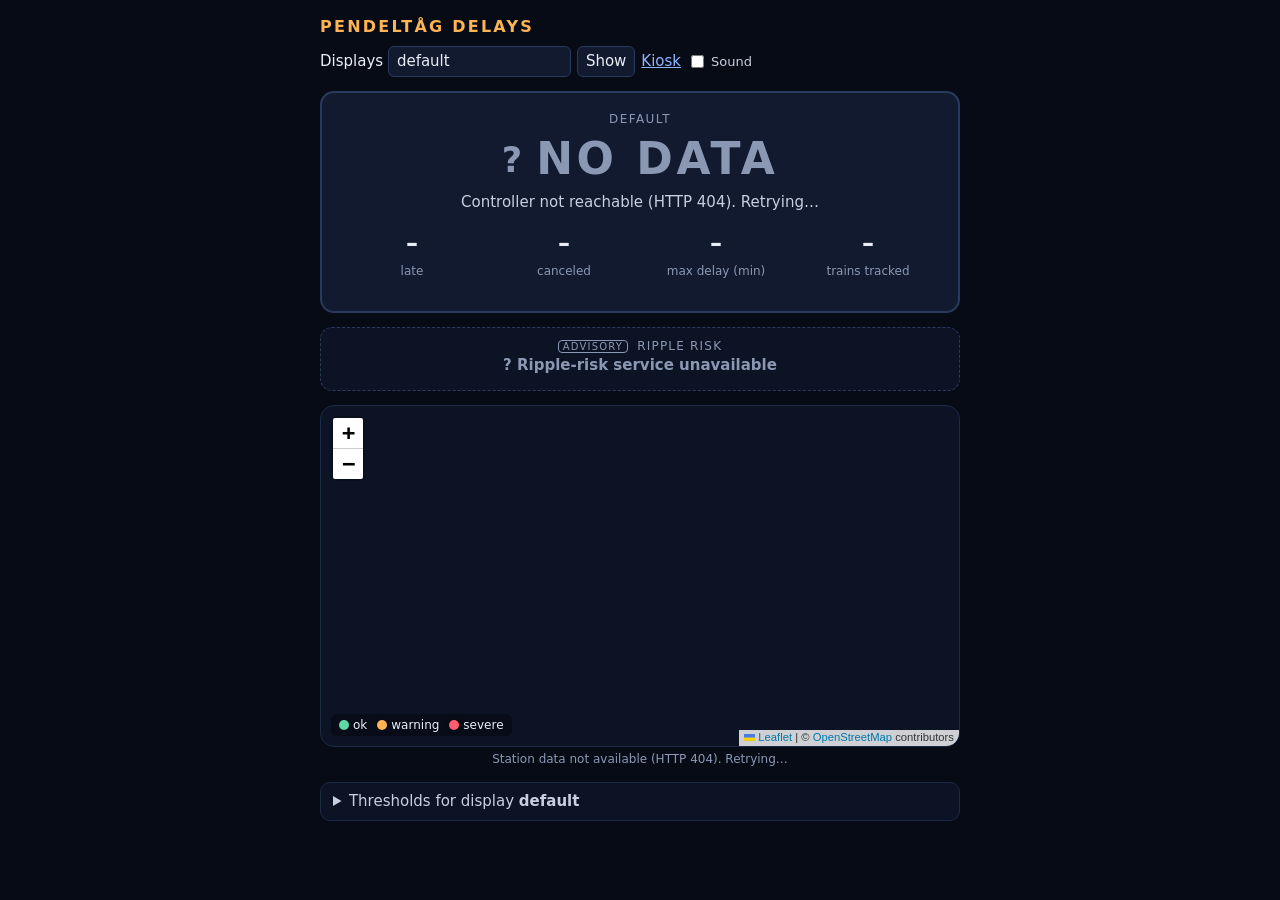
==== board/public/colony/peter/index.html @ 21b16132 "peter: Tile: escalation alert (title flash, optional sound, screen-reader) and non-colour level cues" ====
<!doctype html>
<html lang="en"><head><meta charset="utf-8"><meta name="viewport" content="width=device-width,initial-scale=1">
<title>Commuter-train delays</title>
<link rel="stylesheet" href="vendor/leaflet.css">
<link rel="stylesheet" href="style.css">
</head>
<body>
<main>
  <header>
    <h1>Pendeltåg delays</h1>
    <form id="pick" autocomplete="off">
      <label>Displays <input id="displayIds" placeholder="hall-1,hall-2" maxlength="500" required
        title="One display id, or several separated by commas for a wall overview"></label>
      <button>Show</button>
      <a id="kioskLink" href="?kiosk=1" title="Full-screen view without controls">Kiosk</a>
      <label class="sound" title="Beep when a display's level rises. Kiosk: add sound=1 to the URL."><input type="checkbox" id="sound"> Sound</label>
    </form>
  </header>
  <div id="announcer" class="sr-only" role="alert"></div>
  <div id="soundHint" class="sound-hint" hidden>Click anywhere to enable sound alerts</div>

  <div id="grid"></div>

  <section id="mapSection">
    <div id="map" role="region" aria-label="Map of commuter stations coloured by delay level"></div>
    <div id="mapNote" class="map-note">Loading stations…</div>
  </section>

  <details id="settings">
    <summary>Thresholds for display <b id="settingsFor"></b></summary>
    <form id="thresholds">
      <label>Warn when at least <input id="trains" type="number" min="1" max="100" required> trains</label>
      <label>are at least <input id="minutes" type="number" min="1" max="240" required> minutes late</label>
      <button>Save</button>
      <span id="saveMsg"></span>
    </form>
    <p class="hint">Severe at twice that many trains. Each display keeps its own thresholds.
      One display: <code>?displayId=hall-1</code>. Wall overview: <code>?displays=hall-1,hall-2</code>.
      Add <code>&amp;kiosk=1</code> for a screen without controls, <code>&amp;sound=1</code> to beep when a level rises.</p>
  </details>
</main>
<script src="app.js"></script>
<script src="risk.js"></script>
<script src="vendor/leaflet.js"></script>
<script src="map.js"></script>
</body></html>
---- board/public/colony/peter/vendor/leaflet.css ----
/* required styles */

.leaflet-pane,
.leaflet-tile,
.leaflet-marker-icon,
.leaflet-marker-shadow,
.leaflet-tile-container,
.leaflet-pane > svg,
.leaflet-pane > canvas,
.leaflet-zoom-box,
.leaflet-image-layer,
.leaflet-layer {
	position: absolute;
	left: 0;
	top: 0;
	}
.leaflet-container {
	overflow: hidden;
	}
.leaflet-tile,
.leaflet-marker-icon,
.leaflet-marker-shadow {
	-webkit-user-select: none;
	   -moz-user-select: none;
	        user-select: none;
	  -webkit-user-drag: none;
	}
/* Prevents IE11 from highlighting tiles in blue */
.leaflet-tile::selection {
	background: transparent;
}
/* Safari renders non-retina tile on retina better with this, but Chrome is worse */
.leaflet-safari .leaflet-tile {
	image-rendering: -webkit-optimize-contrast;
	}
/* hack that prevents hw layers "stretching" when loading new tiles */
.leaflet-safari .leaflet-tile-container {
	width: 1600px;
	height: 1600px;
	-webkit-transform-origin: 0 0;
	}
.leaflet-marker-icon,
.leaflet-marker-shadow {
	display: block;
	}
/* .leaflet-container svg: reset svg max-width decleration shipped in Joomla! (joomla.org) 3.x */
/* .leaflet-container img: map is broken in FF if you have max-width: 100% on tiles */
.leaflet-container .leaflet-overlay-pane svg {
	max-width: none !important;
	max-height: none !important;
	}
.leaflet-container .leaflet-marker-pane img,
.leaflet-container .leaflet-shadow-pane img,
.leaflet-container .leaflet-tile-pane img,
.leaflet-container img.leaflet-image-layer,
.leaflet-container .leaflet-tile {
	max-width: none !important;
	max-height: none !important;
	width: auto;
	padding: 0;
	}

.leaflet-container img.leaflet-tile {
	/* See: https://bugs.chromium.org/p/chromium/issues/detail?id=600120 */
	mix-blend-mode: plus-lighter;
}

.leaflet-container.leaflet-touch-zoom {
	-ms-touch-action: pan-x pan-y;
	touch-action: pan-x pan-y;
	}
.leaflet-container.leaflet-touch-drag {
	-ms-touch-action: pinch-zoom;
	/* Fallback for FF which doesn't support pinch-zoom */
	touch-action: none;
	touch-action: pinch-zoom;
}
.leaflet-container.leaflet-touch-drag.leaflet-touch-zoom {
	-ms-touch-action: none;
	touch-action: none;
}
.leaflet-container {
	-webkit-tap-highlight-color: transparent;
}
.leaflet-container a {
	-webkit-tap-highlight-color: rgba(51, 181, 229, 0.4);
}
.leaflet-tile {
	filter: inherit;
	visibility: hidden;
	}
.leaflet-tile-loaded {
	visibility: inherit;
	}
.leaflet-zoom-box {
	width: 0;
	height: 0;
	-moz-box-sizing: border-box;
	     box-sizing: border-box;
	z-index: 800;
	}
/* workaround for https://bugzilla.mozilla.org/show_bug.cgi?id=888319 */
.leaflet-overlay-pane svg {
	-moz-user-select: none;
	}

.leaflet-pane         { z-index: 400; }

.leaflet-tile-pane    { z-index: 200; }
.leaflet-overlay-pane { z-index: 400; }
.leaflet-shadow-pane  { z-index: 500; }
.leaflet-marker-pane  { z-index: 600; }
.leaflet-tooltip-pane   { z-index: 650; }
.leaflet-popup-pane   { z-index: 700; }

.leaflet-map-pane canvas { z-index: 100; }
.leaflet-map-pane svg    { z-index: 200; }

.leaflet-vml-shape {
	width: 1px;
	height: 1px;
	}
.lvml {
	behavior: url(#default#VML);
	display: inline-block;
	position: absolute;
	}


/* control positioning */

.leaflet-control {
	position: relative;
	z-index: 800;
	pointer-events: visiblePainted; /* IE 9-10 doesn't have auto */
	pointer-events: auto;
	}
.leaflet-top,
.leaflet-bottom {
	position: absolute;
	z-index: 1000;
	pointer-events: none;
	}
.leaflet-top {
	top: 0;
	}
.leaflet-right {
	right: 0;
	}
.leaflet-bottom {
	bottom: 0;
	}
.leaflet-left {
	left: 0;
	}
.leaflet-control {
	float: left;
	clear: both;
	}
.leaflet-right .leaflet-control {
	float: right;
	}
.leaflet-top .leaflet-control {
	margin-top: 10px;
	}
.leaflet-bottom .leaflet-control {
	margin-bottom: 10px;
	}
.leaflet-left .leaflet-control {
	margin-left: 10px;
	}
.leaflet-right .leaflet-control {
	margin-right: 10px;
	}


/* zoom and fade animations */

.leaflet-fade-anim .leaflet-popup {
	opacity: 0;
	-webkit-transition: opacity 0.2s linear;
	   -moz-transition: opacity 0.2s linear;
	        transition: opacity 0.2s linear;
	}
.leaflet-fade-anim .leaflet-map-pane .leaflet-popup {
	opacity: 1;
	}
.leaflet-zoom-animated {
	-webkit-transform-origin: 0 0;
	    -ms-transform-origin: 0 0;
	        transform-origin: 0 0;
	}
svg.leaflet-zoom-animated {
	will-change: transform;
}

.leaflet-zoom-anim .leaflet-zoom-animated {
	-webkit-transition: -webkit-transform 0.25s cubic-bezier(0,0,0.25,1);
	   -moz-transition:    -moz-transform 0.25s cubic-bezier(0,0,0.25,1);
	        transition:         transform 0.25s cubic-bezier(0,0,0.25,1);
	}
.leaflet-zoom-anim .leaflet-tile,
.leaflet-pan-anim .leaflet-tile {
	-webkit-transition: none;
	   -moz-transition: none;
	        transition: none;
	}

.leaflet-zoom-anim .leaflet-zoom-hide {
	visibility: hidden;
	}


/* cursors */

.leaflet-interactive {
	cursor: pointer;
	}
.leaflet-grab {
	cursor: -webkit-grab;
	cursor:    -moz-grab;
	cursor:         grab;
	}
.leaflet-crosshair,
.leaflet-crosshair .leaflet-interactive {
	cursor: crosshair;
	}
.leaflet-popup-pane,
.leaflet-control {
	cursor: auto;
	}
.leaflet-dragging .leaflet-grab,
.leaflet-dragging .leaflet-grab .leaflet-interactive,
.leaflet-dragging .leaflet-marker-draggable {
	cursor: move;
	cursor: -webkit-grabbing;
	cursor:    -moz-grabbing;
	cursor:         grabbing;
	}

/* marker & overlays interactivity */
.leaflet-marker-icon,
.leaflet-marker-shadow,
.leaflet-image-layer,
.leaflet-pane > svg path,
.leaflet-tile-container {
	pointer-events: none;
	}

.leaflet-marker-icon.leaflet-interactive,
.leaflet-image-layer.leaflet-interactive,
.leaflet-pane > svg path.leaflet-interactive,
svg.leaflet-image-layer.leaflet-interactive path {
	pointer-events: visiblePainted; /* IE 9-10 doesn't have auto */
	pointer-events: auto;
	}

/* visual tweaks */

.leaflet-container {
	background: #ddd;
	outline-offset: 1px;
	}
.leaflet-container a {
	color: #0078A8;
	}
.leaflet-zoom-box {
	border: 2px dotted #38f;
	background: rgba(255,255,255,0.5);
	}


/* general typography */
.leaflet-container {
	font-family: "Helvetica Neue", Arial, Helvetica, sans-serif;
	font-size: 12px;
	font-size: 0.75rem;
	line-height: 1.5;
	}


/* general toolbar styles */

.leaflet-bar {
	box-shadow: 0 1px 5px rgba(0,0,0,0.65);
	border-radius: 4px;
	}
.leaflet-bar a {
	background-color: #fff;
	border-bottom: 1px solid #ccc;
	width: 26px;
	height: 26px;
	line-height: 26px;
	display: block;
	text-align: center;
	text-decoration: none;
	color: black;
	}
.leaflet-bar a,
.leaflet-control-layers-toggle {
	background-position: 50% 50%;
	background-repeat: no-repeat;
	display: block;
	}
.leaflet-bar a:hover,
.leaflet-bar a:focus {
	background-color: #f4f4f4;
	}
.leaflet-bar a:first-child {
	border-top-left-radius: 4px;
	border-top-right-radius: 4px;
	}
.leaflet-bar a:last-child {
	border-bottom-left-radius: 4px;
	border-bottom-right-radius: 4px;
	border-bottom: none;
	}
.leaflet-bar a.leaflet-disabled {
	cursor: default;
	background-color: #f4f4f4;
	color: #bbb;
	}

.leaflet-touch .leaflet-bar a {
	width: 30px;
	height: 30px;
	line-height: 30px;
	}
.leaflet-touch .leaflet-bar a:first-child {
	border-top-left-radius: 2px;
	border-top-right-radius: 2px;
	}
.leaflet-touch .leaflet-bar a:last-child {
	border-bottom-left-radius: 2px;
	border-bottom-right-radius: 2px;
	}

/* zoom control */

.leaflet-control-zoom-in,
.leaflet-control-zoom-out {
	font: bold 18px 'Lucida Console', Monaco, monospace;
	text-indent: 1px;
	}

.leaflet-touch .leaflet-control-zoom-in, .leaflet-touch .leaflet-control-zoom-out  {
	font-size: 22px;
	}


/* layers control */

.leaflet-control-layers {
	box-shadow: 0 1px 5px rgba(0,0,0,0.4);
	background: #fff;
	border-radius: 5px;
	}
.leaflet-control-layers-toggle {
	background-image: url(images/layers.png);
	width: 36px;
	height: 36px;
	}
.leaflet-retina .leaflet-control-layers-toggle {
	background-image: url(images/layers-2x.png);
	background-size: 26px 26px;
	}
.leaflet-touch .leaflet-control-layers-toggle {
	width: 44px;
	height: 44px;
	}
.leaflet-control-layers .leaflet-control-layers-list,
.leaflet-control-layers-expanded .leaflet-control-layers-toggle {
	display: none;
	}
.leaflet-control-layers-expanded .leaflet-control-layers-list {
	display: block;
	position: relative;
	}
.leaflet-control-layers-expanded {
	padding: 6px 10px 6px 6px;
	color: #333;
	background: #fff;
	}
.leaflet-control-layers-scrollbar {
	overflow-y: scroll;
	overflow-x: hidden;
	padding-right: 5px;
	}
.leaflet-control-layers-selector {
	margin-top: 2px;
	position: relative;
	top: 1px;
	}
.leaflet-control-layers label {
	display: block;
	font-size: 13px;
	font-size: 1.08333em;
	}
.leaflet-control-layers-separator {
	height: 0;
	border-top: 1px solid #ddd;
	margin: 5px -10px 5px -6px;
	}

/* Default icon URLs */
.leaflet-default-icon-path { /* used only in path-guessing heuristic, see L.Icon.Default */
	background-image: url(images/marker-icon.png);
	}


/* attribution and scale controls */

.leaflet-container .leaflet-control-attribution {
	background: #fff;
	background: rgba(255, 255, 255, 0.8);
	margin: 0;
	}
.leaflet-control-attribution,
.leaflet-control-scale-line {
	padding: 0 5px;
	color: #333;
	line-height: 1.4;
	}
.leaflet-control-attribution a {
	text-decoration: none;
	}
.leaflet-control-attribution a:hover,
.leaflet-control-attribution a:focus {
	text-decoration: underline;
	}
.leaflet-attribution-flag {
	display: inline !important;
	vertical-align: baseline !important;
	width: 1em;
	height: 0.6669em;
	}
.leaflet-left .leaflet-control-scale {
	margin-left: 5px;
	}
.leaflet-bottom .leaflet-control-scale {
	margin-bottom: 5px;
	}
.leaflet-control-scale-line {
	border: 2px solid #777;
	border-top: none;
	line-height: 1.1;
	padding: 2px 5px 1px;
	white-space: nowrap;
	-moz-box-sizing: border-box;
	     box-sizing: border-box;
	background: rgba(255, 255, 255, 0.8);
	text-shadow: 1px 1px #fff;
	}
.leaflet-control-scale-line:not(:first-child) {
	border-top: 2px solid #777;
	border-bottom: none;
	margin-top: -2px;
	}
.leaflet-control-scale-line:not(:first-child):not(:last-child) {
	border-bottom: 2px solid #777;
	}

.leaflet-touch .leaflet-control-attribution,
.leaflet-touch .leaflet-control-layers,
.leaflet-touch .leaflet-bar {
	box-shadow: none;
	}
.leaflet-touch .leaflet-control-layers,
.leaflet-touch .leaflet-bar {
	border: 2px solid rgba(0,0,0,0.2);
	background-clip: padding-box;
	}


/* popup */

.leaflet-popup {
	position: absolute;
	text-align: center;
	margin-bottom: 20px;
	}
.leaflet-popup-content-wrapper {
	padding: 1px;
	text-align: left;
	border-radius: 12px;
	}
.leaflet-popup-content {
	margin: 13px 24px 13px 20px;
	line-height: 1.3;
	font-size: 13px;
	font-size: 1.08333em;
	min-height: 1px;
	}
.leaflet-popup-content p {
	margin: 17px 0;
	margin: 1.3em 0;
	}
.leaflet-popup-tip-container {
	width: 40px;
	height: 20px;
	position: absolute;
	left: 50%;
	margin-top: -1px;
	margin-left: -20px;
	overflow: hidden;
	pointer-events: none;
	}
.leaflet-popup-tip {
	width: 17px;
	height: 17px;
	padding: 1px;

	margin: -10px auto 0;
	pointer-events: auto;

	-webkit-transform: rotate(45deg);
	   -moz-transform: rotate(45deg);
	    -ms-transform: rotate(45deg);
	        transform: rotate(45deg);
	}
.leaflet-popup-content-wrapper,
.leaflet-popup-tip {
	background: white;
	color: #333;
	box-shadow: 0 3px 14px rgba(0,0,0,0.4);
	}
.leaflet-container a.leaflet-popup-close-button {
	position: absolute;
	top: 0;
	right: 0;
	border: none;
	text-align: center;
	width: 24px;
	height: 24px;
	font: 16px/24px Tahoma, Verdana, sans-serif;
	color: #757575;
	text-decoration: none;
	background: transparent;
	}
.leaflet-container a.leaflet-popup-close-button:hover,
.leaflet-container a.leaflet-popup-close-button:focus {
	color: #585858;
	}
.leaflet-popup-scrolled {
	overflow: auto;
	}

.leaflet-oldie .leaflet-popup-content-wrapper {
	-ms-zoom: 1;
	}
.leaflet-oldie .leaflet-popup-tip {
	width: 24px;
	margin: 0 auto;

	-ms-filter: "progid:DXImageTransform.Microsoft.Matrix(M11=0.70710678, M12=0.70710678, M21=-0.70710678, M22=0.70710678)";
	filter: progid:DXImageTransform.Microsoft.Matrix(M11=0.70710678, M12=0.70710678, M21=-0.70710678, M22=0.70710678);
	}

.leaflet-oldie .leaflet-control-zoom,
.leaflet-oldie .leaflet-control-layers,
.leaflet-oldie .leaflet-popup-content-wrapper,
.leaflet-oldie .leaflet-popup-tip {
	border: 1px solid #999;
	}


/* div icon */

.leaflet-div-icon {
	background: #fff;
	border: 1px solid #666;
	}


/* Tooltip */
/* Base styles for the element that has a tooltip */
.leaflet-tooltip {
	position: absolute;
	padding: 6px;
	background-color: #fff;
	border: 1px solid #fff;
	border-radius: 3px;
	color: #222;
	white-space: nowrap;
	-webkit-user-select: none;
	-moz-user-select: none;
	-ms-user-select: none;
	user-select: none;
	pointer-events: none;
	box-shadow: 0 1px 3px rgba(0,0,0,0.4);
	}
.leaflet-tooltip.leaflet-interactive {
	cursor: pointer;
	pointer-events: auto;
	}
.leaflet-tooltip-top:before,
.leaflet-tooltip-bottom:before,
.leaflet-tooltip-left:before,
.leaflet-tooltip-right:before {
	position: absolute;
	pointer-events: none;
	border: 6px solid transparent;
	background: transparent;
	content: "";
	}

/* Directions */

.leaflet-tooltip-bottom {
	margin-top: 6px;
}
.leaflet-tooltip-top {
	margin-top: -6px;
}
.leaflet-tooltip-bottom:before,
.leaflet-tooltip-top:before {
	left: 50%;
	margin-left: -6px;
	}
.leaflet-tooltip-top:before {
	bottom: 0;
	margin-bottom: -12px;
	border-top-color: #fff;
	}
.leaflet-tooltip-bottom:before {
	top: 0;
	margin-top: -12px;
	margin-left: -6px;
	border-bottom-color: #fff;
	}
.leaflet-tooltip-left {
	margin-left: -6px;
}
.leaflet-tooltip-right {
	margin-left: 6px;
}
.leaflet-tooltip-left:before,
.leaflet-tooltip-right:before {
	top: 50%;
	margin-top: -6px;
	}
.leaflet-tooltip-left:before {
	right: 0;
	margin-right: -12px;
	border-left-color: #fff;
	}
.leaflet-tooltip-right:before {
	left: 0;
	margin-left: -12px;
	border-right-color: #fff;
	}

/* Printing */

@media print {
	/* Prevent printers from removing background-images of controls. */
	.leaflet-control {
		-webkit-print-color-adjust: exact;
		print-color-adjust: exact;
		}
	}
---- board/public/colony/peter/style.css ----
/* min-height, not height:100%: /colony measures scrollHeight so the tile can grow with its content. */
html, body { margin: 0; min-height: 320px; background: #070b16; color: #e9eef7;
  font: 15px/1.4 system-ui, -apple-system, "Segoe UI", Roboto, sans-serif; }
main { max-width: 640px; margin: 0 auto; padding: 16px; }
body.wall main { max-width: 1400px; }
header { display: flex; flex-wrap: wrap; gap: 8px; align-items: center; justify-content: space-between; }
h1 { color: #ffb454; font-size: 16px; margin: 0; letter-spacing: .14em; text-transform: uppercase; }
#pick { display: flex; gap: 6px; align-items: center; }
input, button { font: inherit; background: #111a2e; color: #e9eef7; border: 1px solid #2a3a5c; border-radius: 6px; padding: 4px 8px; }
input[type=number] { width: 4.5em; }
#displayIds { width: 11em; }
button { cursor: pointer; }
button:hover { border-color: #ffb454; }
a { color: #8fb4ff; }

#grid { display: grid; gap: 14px; margin: 14px 0; }
body.wall #grid { grid-template-columns: repeat(auto-fit, minmax(280px, 1fr)); }

.card { padding: 18px; border-radius: 14px; text-align: center; border: 2px solid; }
.card .title { display: block; color: #8a98b3; font-size: 12px; letter-spacing: .12em; text-transform: uppercase; text-decoration: none; }
.card .title:hover { color: #e9eef7; }
.level { font-size: 44px; font-weight: 800; letter-spacing: .08em; text-transform: uppercase; }
body.wall .level { font-size: 30px; }
.summary { color: #c7d0e0; margin-top: 2px; }
.stats { display: grid; grid-template-columns: repeat(4, 1fr); gap: 8px; margin-top: 14px; }
.stats b { display: block; font-size: 24px; }
.stats span { font-size: 12px; color: #8a98b3; }
body.wall .stats { grid-template-columns: repeat(2, 1fr); }
.notice { margin-top: 12px; padding: 6px 10px; border-radius: 8px; background: #3a2a05; color: #ffd27a; font-size: 13px; }
.meta { margin-top: 8px; font-size: 12px; color: #8a98b3; }

.trend { margin-top: 12px; }
.trend svg { display: block; width: 100%; height: 48px; background: #0004; border-radius: 6px; }
.trend .curve { fill: none; stroke: #e9eef7; stroke-width: 2; vector-effect: non-scaling-stroke; }
.trend .th-warning { stroke: #ffb454; stroke-dasharray: 4 4; vector-effect: non-scaling-stroke; }
.trend .th-severe { stroke: #ff5c6c; stroke-dasharray: 4 4; vector-effect: non-scaling-stroke; }
.trend .dot { fill: #e9eef7; }
.trend-cap { font-size: 11px; color: #8a98b3; margin-top: 3px; }

.lvl-ok      { background: #0b2a1f; border-color: #5fd7a7; } .lvl-ok .level { color: #5fd7a7; }
.lvl-warning { background: #2f2507; border-color: #ffb454; } .lvl-warning .level { color: #ffb454; }
.lvl-severe  { background: #330d12; border-color: #ff5c6c; } .lvl-severe .level { color: #ff5c6c; animation: pulse 1.6s infinite; }
.lvl-unknown { background: #111a2e; border-color: #2a3a5c; } .lvl-unknown .level { color: #8a98b3; }
@keyframes pulse { 50% { opacity: .55; } }

details { background: #0c1324; border: 1px solid #1d2a45; border-radius: 10px; padding: 8px 12px; }
summary { cursor: pointer; color: #c7d0e0; }
#thresholds { display: flex; flex-wrap: wrap; gap: 8px 14px; align-items: center; margin-top: 10px; }
#saveMsg { font-size: 13px; color: #8a98b3; }
.hint { font-size: 12px; color: #8a98b3; margin: 10px 0 2px; }
code { color: #ffb454; }

/* Kiosk: a wall screen. No controls, everything large, fills the viewport. */
body.kiosk header, body.kiosk #settings { display: none; }
body.kiosk main { max-width: none; padding: 2vmin; }
body.kiosk #grid { margin: 0; min-height: 96vh; }
body.kiosk .card { display: flex; flex-direction: column; justify-content: center; }
body.kiosk:not(.wall) .level { font-size: 8vmin; }
body.kiosk:not(.wall) .summary { font-size: 3vmin; }
body.kiosk:not(.wall) .stats b { font-size: 7vmin; }
body.kiosk:not(.wall) .stats span { font-size: 2vmin; }
body.kiosk:not(.wall) .trend svg { height: 14vmin; }
body.kiosk.wall .level { font-size: 5vmin; }

@media (max-width: 460px) { .stats { grid-template-columns: repeat(2, 1fr); } }

/* Station map (single display only) */
#mapSection { margin: 0 0 14px; }
body.wall #mapSection { display: none; }
#map { height: 340px; border-radius: 14px; border: 1px solid #1d2a45; background: #0c1324; }
.map-note { font-size: 12px; color: #8a98b3; margin-top: 4px; text-align: center; }
.map-legend { background: #070b16dd; color: #e9eef7; padding: 4px 8px; border-radius: 6px; font: 12px system-ui, sans-serif; display: flex; gap: 10px; }
.map-legend i { display: inline-block; width: 10px; height: 10px; border-radius: 50%; margin-right: 4px; vertical-align: -1px; }
.leaflet-tooltip { font: 12px system-ui, sans-serif; }

/* Kiosk with one display: level card and map side by side */
body.kiosk:not(.wall) main { display: grid; grid-template-columns: minmax(0, 1fr) minmax(0, 1fr); gap: 2vmin; }
body.kiosk:not(.wall) #mapSection { margin: 0; display: flex; flex-direction: column; }
body.kiosk:not(.wall) #map { flex: 1; height: auto; min-height: 90vh; }
@media (max-width: 900px) { body.kiosk:not(.wall) main { grid-template-columns: 1fr; } }

/* Ripple-risk advisory (frallan): visually secondary to the level card, never green unless ready */
.risk { padding: 10px 14px; border-radius: 12px; border: 1px dashed; text-align: center; }
.risk-head { font-size: 12px; color: #8a98b3; letter-spacing: .1em; text-transform: uppercase; }
.risk-tag { border: 1px solid #8a98b3; border-radius: 4px; padding: 0 4px; margin-right: 4px; font-size: 10px; }
.risk-level { font-size: 20px; font-weight: 700; }
.risk-detail { font-size: 13px; color: #c7d0e0; }
.risk-reasons { margin: 4px 0 0; padding: 0; list-style: none; font-size: 12px; color: #8a98b3; }
.risk-none    { border-color: #2a3a5c; background: #0c1324; } .risk-none .risk-level { color: #8a98b3; font-size: 15px; }
.risk-ok      { border-color: #5fd7a7; } .risk-ok .risk-level { color: #5fd7a7; }
.risk-warning { border-color: #ffb454; } .risk-warning .risk-level { color: #ffb454; }
.risk-severe  { border-color: #ff5c6c; } .risk-severe .risk-level { color: #ff5c6c; }
body.kiosk:not(.wall) .risk-level { font-size: 3.5vmin; }
body.kiosk:not(.wall) #grid { grid-template-rows: 1fr auto; }

/* Escalation alert and accessibility */
.level .icon { display: inline-block; margin-right: .3em; font-size: .8em; vertical-align: .05em; }
.card.escalated { animation: escalate 1s ease-in-out infinite; --glow: #ffb454; }
.lvl-severe.escalated { --glow: #ff5c6c; }
@keyframes escalate { 50% { box-shadow: 0 0 0 6px var(--glow), 0 0 40px 8px var(--glow); } }
.sound { display: inline-flex; gap: 4px; align-items: center; font-size: 13px; color: #c7d0e0; cursor: pointer; }
.sound-hint { position: fixed; bottom: 10px; right: 10px; background: #111a2ee6; border: 1px solid #2a3a5c; padding: 6px 10px; border-radius: 8px; font-size: 13px; z-index: 1000; }
.sr-only { position: absolute; width: 1px; height: 1px; overflow: hidden; clip: rect(0 0 0 0); white-space: nowrap; }
@media (prefers-reduced-motion: reduce) { .card.escalated, .lvl-severe .level { animation: none; } .card.escalated { box-shadow: 0 0 0 6px var(--glow); } }
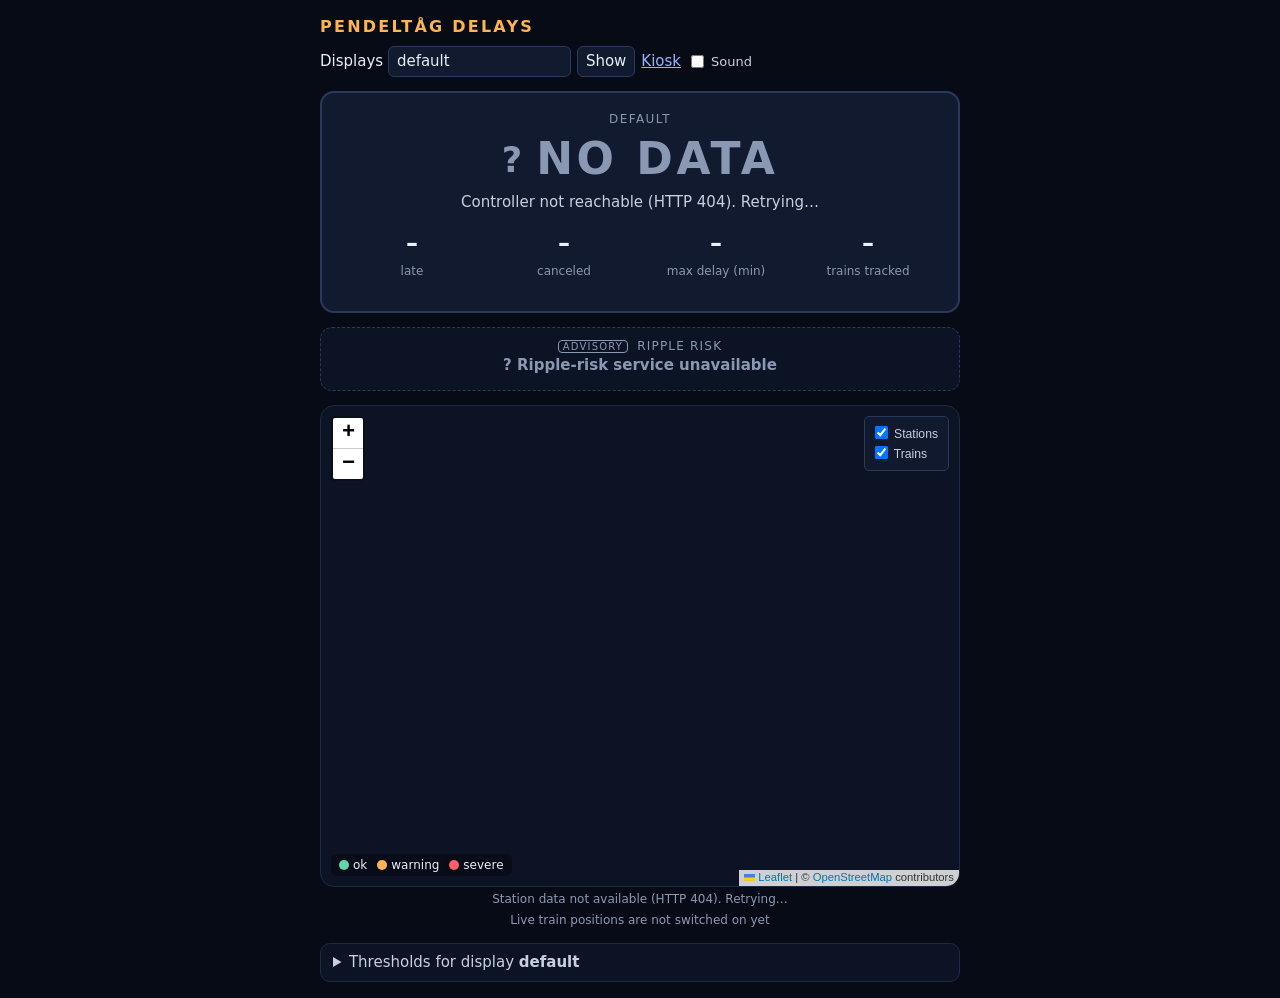
==== commit 50686ca1: "peter: Tile: live trains layer on the map (babtist /api/trains), plus alerts, a11y cues, risk reason" ====
--- a/board/public/colony/peter/index.html
+++ b/board/public/colony/peter/index.html
@@ -43,4 +43,5 @@
 <script src="risk.js"></script>
 <script src="vendor/leaflet.js"></script>
 <script src="map.js"></script>
+<script src="trains.js"></script>
 </body></html>
--- a/board/public/colony/peter/style.css
+++ b/board/public/colony/peter/style.css
@@ -67,7 +67,7 @@
 /* Station map (single display only) */
 #mapSection { margin: 0 0 14px; }
 body.wall #mapSection { display: none; }
-#map { height: 340px; border-radius: 14px; border: 1px solid #1d2a45; background: #0c1324; }
+#map { height: 480px; border-radius: 14px; border: 1px solid #1d2a45; background: #0c1324; }
 .map-note { font-size: 12px; color: #8a98b3; margin-top: 4px; text-align: center; }
 .map-legend { background: #070b16dd; color: #e9eef7; padding: 4px 8px; border-radius: 6px; font: 12px system-ui, sans-serif; display: flex; gap: 10px; }
 .map-legend i { display: inline-block; width: 10px; height: 10px; border-radius: 50%; margin-right: 4px; vertical-align: -1px; }
@@ -102,3 +102,16 @@
 .sound-hint { position: fixed; bottom: 10px; right: 10px; background: #111a2ee6; border: 1px solid #2a3a5c; padding: 6px 10px; border-radius: 8px; font-size: 13px; z-index: 1000; }
 .sr-only { position: absolute; width: 1px; height: 1px; overflow: hidden; clip: rect(0 0 0 0); white-space: nowrap; }
 @media (prefers-reduced-motion: reduce) { .card.escalated, .lvl-severe .level { animation: none; } .card.escalated { box-shadow: 0 0 0 6px var(--glow); } }
+
+/* Live trains layer */
+.train-marker { display: grid; place-items: center; background: none; border: 0; }
+.train-marker .tm-arrow { width: 0; height: 0; border-left: 8px solid transparent; border-right: 8px solid transparent;
+  border-bottom: 20px solid var(--tc); filter: drop-shadow(0 0 1px #fff) drop-shadow(0 0 1px #fff) drop-shadow(0 0 2px #070b16); transform-origin: 50% 60%; }
+.train-marker .tm-dot { width: 12px; height: 12px; transform: rotate(45deg); background: var(--tc); box-shadow: 0 0 0 2px #fff, 0 0 3px 2px #070b16; }
+.train-marker .tm-x { font: 700 16px/1 system-ui, sans-serif; color: #c7d0e0; text-shadow: 0 0 2px #070b16, 0 0 2px #070b16; }
+.tm-ok { --tc: #5fd7a7; } .tm-warning { --tc: #ffb454; } .tm-severe { --tc: #ff5c6c; } .tm-unknown { --tc: #8fb4ff; }
+.tm-severe .tm-arrow { border-left-width: 10px; border-right-width: 10px; border-bottom-width: 26px; }
+.tm-stale { opacity: .4; }
+.train-pop { font-size: 13px; line-height: 1.45; }
+.train-pop .tp-delay { font-weight: 700; }
+.leaflet-control-layers { background: #111a2ee6; color: #c7d0e0; border: 1px solid #2a3a5c !important; }
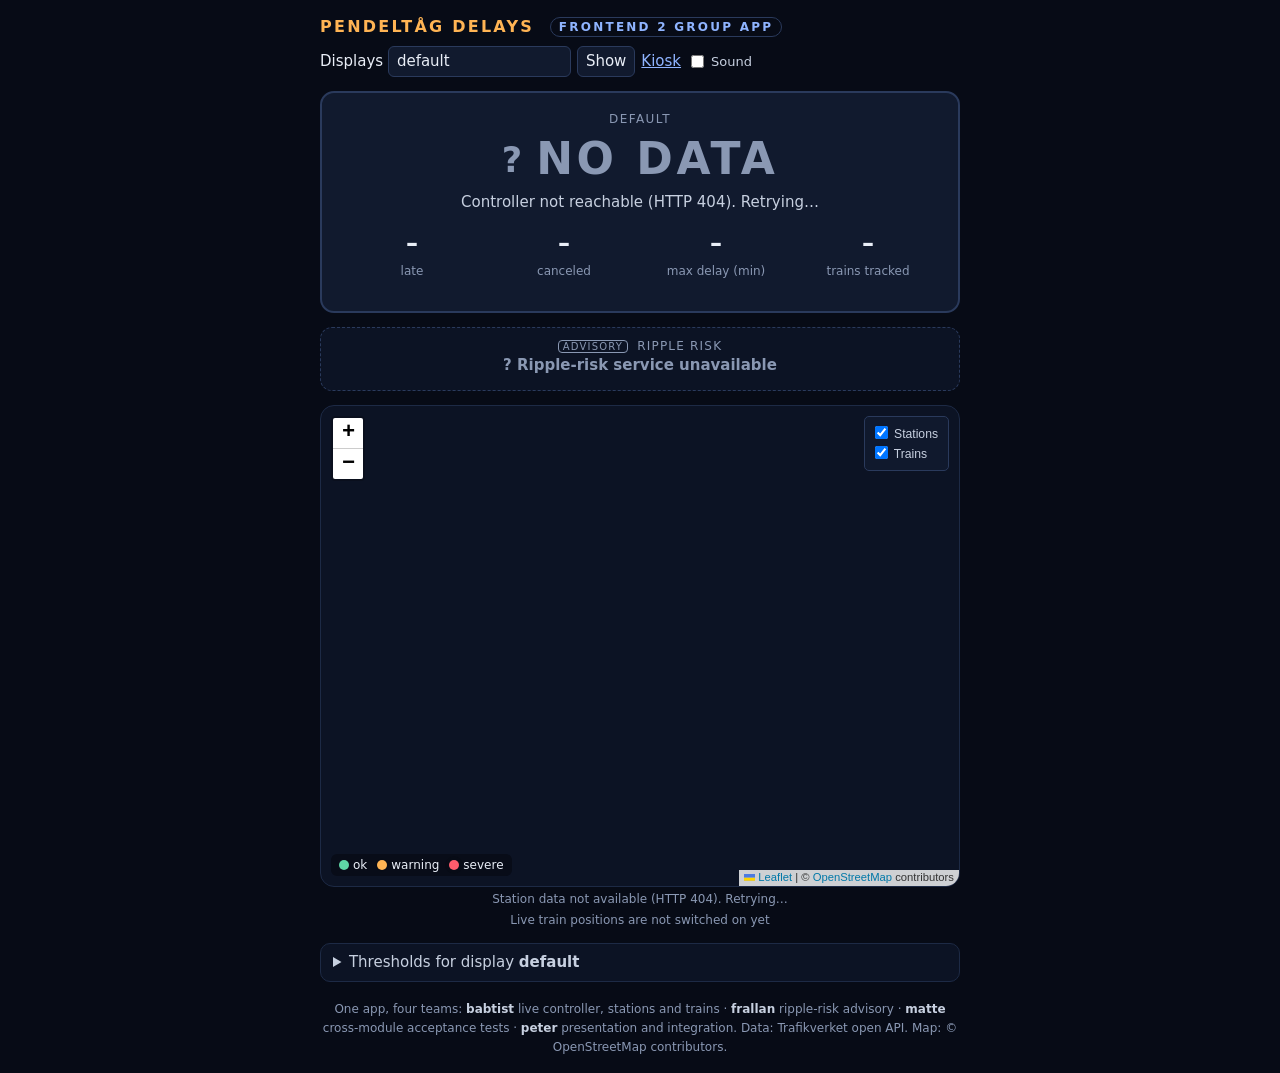
==== commit 6c5369a4: "peter: Group app: mark peter tile as FrontEnd 2 group app, credits, live trains layer, alerts, a11y" ====
--- a/board/public/colony/peter/index.html
+++ b/board/public/colony/peter/index.html
@@ -1,13 +1,14 @@
 <!doctype html>
 <html lang="en"><head><meta charset="utf-8"><meta name="viewport" content="width=device-width,initial-scale=1">
-<title>Commuter-train delays</title>
+<meta name="colony" content="group-app">
+<title>Commuter-train delays · FrontEnd 2</title>
 <link rel="stylesheet" href="vendor/leaflet.css">
 <link rel="stylesheet" href="style.css">
 </head>
 <body>
 <main>
   <header>
-    <h1>Pendeltåg delays</h1>
+    <h1>Pendeltåg delays <small class="group-tag">FrontEnd 2 group app</small></h1>
     <form id="pick" autocomplete="off">
       <label>Displays <input id="displayIds" placeholder="hall-1,hall-2" maxlength="500" required
         title="One display id, or several separated by commas for a wall overview"></label>
@@ -38,6 +39,13 @@
       One display: <code>?displayId=hall-1</code>. Wall overview: <code>?displays=hall-1,hall-2</code>.
       Add <code>&amp;kiosk=1</code> for a screen without controls, <code>&amp;sound=1</code> to beep when a level rises.</p>
   </details>
+
+  <footer class="credits">One app, four teams:
+    <b>babtist</b> live controller, stations and trains ·
+    <b>frallan</b> ripple-risk advisory ·
+    <b>matte</b> cross-module acceptance tests ·
+    <b>peter</b> presentation and integration.
+    Data: Trafikverket open API. Map: © OpenStreetMap contributors.</footer>
 </main>
 <script src="app.js"></script>
 <script src="risk.js"></script>
--- a/board/public/colony/peter/style.css
+++ b/board/public/colony/peter/style.css
@@ -115,3 +115,9 @@
 .train-pop { font-size: 13px; line-height: 1.45; }
 .train-pop .tp-delay { font-weight: 700; }
 .leaflet-control-layers { background: #111a2ee6; color: #c7d0e0; border: 1px solid #2a3a5c !important; }
+
+/* Group app */
+.group-tag { font-size: 12px; font-weight: 600; color: #8fb4ff; border: 1px solid #2a3a5c; border-radius: 999px; padding: 2px 8px; margin-left: 8px; vertical-align: middle; }
+.credits { margin-top: 18px; font-size: 12px; color: #8a98b3; text-align: center; line-height: 1.6; }
+.credits b { color: #c7d0e0; }
+body.kiosk .credits { display: none; }
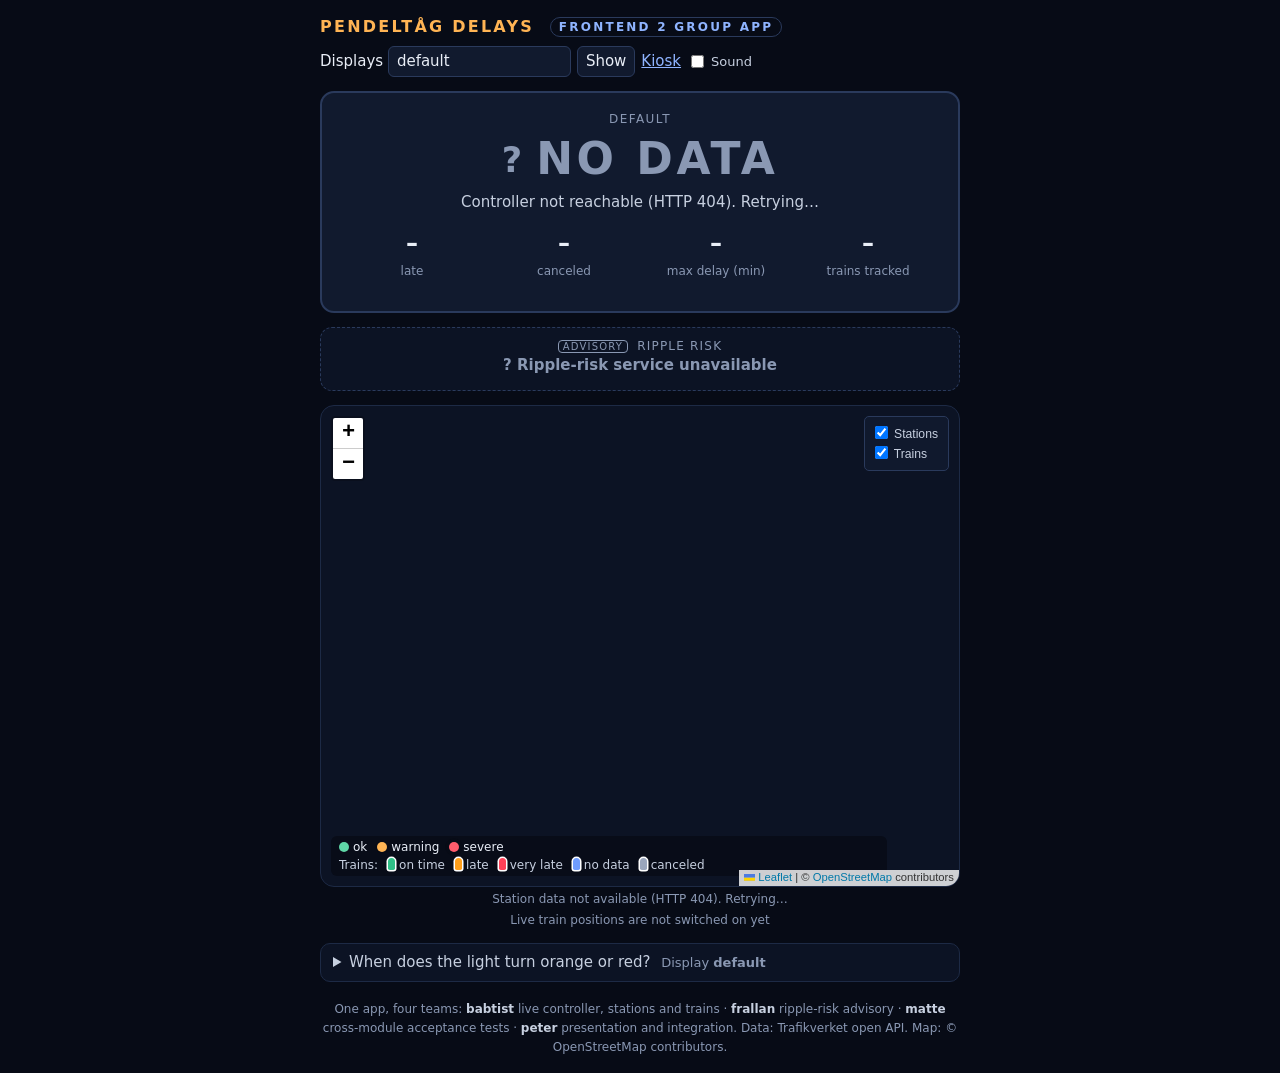
==== commit 58ee2249: "peter: Card: green/orange/red scale with the late count; thresholds explained in plain words with a " ====
--- a/board/public/colony/peter/index.html
+++ b/board/public/colony/peter/index.html
@@ -28,16 +28,18 @@
   </section>
 
   <details id="settings">
-    <summary>Thresholds for display <b id="settingsFor"></b></summary>
+    <summary>When does the light turn orange or red? <span class="for">Display <b id="settingsFor"></b></span></summary>
     <form id="thresholds">
-      <label>Warn when at least <input id="trains" type="number" min="1" max="100" required> trains</label>
-      <label>are at least <input id="minutes" type="number" min="1" max="240" required> minutes late</label>
-      <button>Save</button>
-      <span id="saveMsg"></span>
+      <div class="rule"><span class="step">1</span>
+        <label>A train counts as <b>late</b> when it is <input id="minutes" type="number" min="1" max="240" required> minutes or more behind schedule.</label></div>
+      <div class="rule"><span class="step">2</span>
+        <label>The light turns <b class="t-warn">orange</b> when <input id="trains" type="number" min="1" max="100" required> or more trains are late, and <b class="t-sev">red</b> at twice as many.</label></div>
+      <div id="preview" class="preview" aria-live="polite"></div>
+      <div class="save-row"><button>Save for this display</button> <span id="saveMsg"></span></div>
     </form>
-    <p class="hint">Severe at twice that many trains. Each display keeps its own thresholds.
-      One display: <code>?displayId=hall-1</code>. Wall overview: <code>?displays=hall-1,hall-2</code>.
-      Add <code>&amp;kiosk=1</code> for a screen without controls, <code>&amp;sound=1</code> to beep when a level rises.</p>
+    <p class="hint">Saved on the controller, so every screen showing this display changes too. Each display keeps its own settings.</p>
+    <p class="hint">Screen tips: one display <code>?displayId=hall-1</code>, wall overview <code>?displays=hall-1,hall-2</code>,
+      add <code>&amp;kiosk=1</code> for a screen without controls, <code>&amp;sound=1</code> to beep when a level rises.</p>
   </details>
 
   <footer class="credits">One app, four teams:
--- a/board/public/colony/peter/style.css
+++ b/board/public/colony/peter/style.css
@@ -104,14 +104,27 @@
 @media (prefers-reduced-motion: reduce) { .card.escalated, .lvl-severe .level { animation: none; } .card.escalated { box-shadow: 0 0 0 6px var(--glow); } }
 
 /* Live trains layer */
-.train-marker { display: grid; place-items: center; background: none; border: 0; }
-.train-marker .tm-arrow { width: 0; height: 0; border-left: 8px solid transparent; border-right: 8px solid transparent;
-  border-bottom: 20px solid var(--tc); filter: drop-shadow(0 0 1px #fff) drop-shadow(0 0 1px #fff) drop-shadow(0 0 2px #070b16); transform-origin: 50% 60%; }
-.train-marker .tm-dot { width: 12px; height: 12px; transform: rotate(45deg); background: var(--tc); box-shadow: 0 0 0 2px #fff, 0 0 3px 2px #070b16; }
-.train-marker .tm-x { font: 700 16px/1 system-ui, sans-serif; color: #c7d0e0; text-shadow: 0 0 2px #070b16, 0 0 2px #070b16; }
-.tm-ok { --tc: #5fd7a7; } .tm-warning { --tc: #ffb454; } .tm-severe { --tc: #ff5c6c; } .tm-unknown { --tc: #8fb4ff; }
-.tm-severe .tm-arrow { border-left-width: 10px; border-right-width: 10px; border-bottom-width: 26px; }
+.train-marker { background: none; border: 0; transition: transform 9s linear; }
+.no-glide .train-marker, .leaflet-zoom-anim .train-marker { transition: none; }
+.train-marker .tm-rot { position: absolute; inset: 0; display: grid; place-items: center; transition: transform .8s ease; }
+.train-marker .tm-body { width: 19px; height: 33px; overflow: visible; filter: drop-shadow(0 1px 2px #070b16cc); }
+.train-marker .tm-body path:first-child { fill: var(--tc); stroke: #fff; stroke-width: 2; }
+.train-marker .tm-glass { fill: #0b1426; opacity: .85; }
+.train-marker .tm-win { fill: #ffffff; opacity: .55; }
+.train-marker .tm-cross { stroke: #c0182c; stroke-width: 3.5; stroke-linecap: round; }
+.train-marker .tm-nodir .tm-body { transform: scale(.85); }
+.train-marker .tm-label { position: absolute; left: 50%; top: 100%; transform: translate(-50%, -2px); display: none;
+  font: 700 10px/1 system-ui, sans-serif; color: #070b16; background: #ffffffe6; border-radius: 4px; padding: 2px 4px; white-space: nowrap; }
+.show-train-labels .train-marker .tm-label { display: block; }
+.tm-ok { --tc: #2fbf87; } .tm-warning { --tc: #ff9f1a; } .tm-severe { --tc: #ff4057; } .tm-unknown { --tc: #6f9cff; } .tm-canceled { --tc: #9aa6bd; }
+.tm-severe .tm-body { width: 23px; height: 39px; }
+.tm-halo { position: absolute; left: 50%; top: 50%; width: 40px; height: 40px; margin: -20px 0 0 -20px; border-radius: 50%;
+  background: #ff405755; animation: tm-pulse 1.6s ease-out infinite; }
+@keyframes tm-pulse { from { transform: scale(.5); opacity: 1; } to { transform: scale(1.6); opacity: 0; } }
 .tm-stale { opacity: .4; }
+.map-legend .lg-train { display: inline-block; width: 7px; height: 12px; border-radius: 4px 4px 2px 2px; margin-right: 4px; vertical-align: -1px; background: var(--tc); box-shadow: 0 0 0 1.5px #fff; }
+.tm-stale .tm-halo { display: none; }
+@media (prefers-reduced-motion: reduce) { .train-marker, .train-marker .tm-rot { transition: none; } .tm-halo { animation: none; } }
 .train-pop { font-size: 13px; line-height: 1.45; }
 .train-pop .tp-delay { font-weight: 700; }
 .leaflet-control-layers { background: #111a2ee6; color: #c7d0e0; border: 1px solid #2a3a5c !important; }
@@ -121,3 +134,46 @@
 .credits { margin-top: 18px; font-size: 12px; color: #8a98b3; text-align: center; line-height: 1.6; }
 .credits b { color: #c7d0e0; }
 body.kiosk .credits { display: none; }
+.map-legend { flex-wrap: wrap; row-gap: 4px; }
+.map-legend .lg-trains { flex-basis: 100%; display: flex; gap: 10px; color: #c7d0e0; }
+.map-legend .lg-trains[hidden] { display: none; }
+.small-trains .train-marker .tm-rot > svg { transform: scale(.65); } .small-trains .tm-halo { width: 26px; height: 26px; margin: -13px 0 0 -13px; }
+
+/* Station popup: next trains */
+.next-popup .leaflet-popup-content { margin: 10px 12px; font-size: 13px; line-height: 1.35; }
+.next-popup .np-sum { color: #5b6478; font-size: 12px; }
+.next-popup .np-note { margin-top: 6px; color: #5b6478; }
+.next-trains { border-collapse: collapse; margin-top: 6px; width: 100%; }
+.next-trains th { text-align: left; font-weight: 600; font-size: 11px; color: #5b6478; padding: 2px 6px 2px 0; }
+.next-trains td { padding: 2px 6px 2px 0; border-top: 1px solid #e4e7ee; white-space: nowrap; }
+.next-trains td:nth-child(3) { white-space: normal; }
+.next-trains .np-ok { color: #138a5b; }
+.next-trains .np-late { color: #b56a00; font-weight: 600; }
+.next-trains .np-sev { color: #c62828; font-weight: 700; }
+.next-trains .np-can { color: #c62828; text-decoration: line-through; }
+.next-trains .np-minor { color: #3d4658; }
+
+/* Level scale on the card: green, orange, red with a marker at the current late count */
+.scale { margin: 14px auto 4px; max-width: 520px; padding-top: 22px; }
+.scale .segs { position: relative; display: flex; height: 22px; border-radius: 11px; overflow: visible; }
+.scale .seg { flex: 1; display: flex; align-items: center; justify-content: center; font-size: 11px; color: #0b1220; font-weight: 600; opacity: .55; }
+.scale .seg:first-child { border-radius: 11px 0 0 11px; } .scale .seg:nth-child(3) { border-radius: 0 11px 11px 0; }
+.scale .seg-ok { background: #5fd7a7; } .scale .seg-warning { background: #ffb454; } .scale .seg-severe { background: #ff5c6c; }
+.lvl-ok .seg-ok, .lvl-warning .seg-warning, .lvl-severe .seg-severe { opacity: 1; box-shadow: 0 0 0 2px #fff8 inset; }
+.scale .marker { position: absolute; top: -22px; transform: translateX(-50%); display: flex; flex-direction: column; align-items: center; pointer-events: none; }
+.scale .marker b { font-size: 12px; color: #fff; background: #0b1220; border: 1px solid #fff9; border-radius: 8px; padding: 0 6px; line-height: 16px; }
+.scale .marker::after { content: ''; width: 2px; height: 28px; background: #fff; margin-top: 1px; box-shadow: 0 0 3px #000; }
+body.kiosk:not(.wall) .scale { max-width: 70vw; } body.kiosk:not(.wall) .scale .segs { height: 4vmin; } body.kiosk:not(.wall) .scale .seg { font-size: 1.8vmin; }
+body.wall .scale .seg span { display: none; }
+
+/* Threshold settings in plain words */
+#settings summary .for { color: #8a98b3; font-size: 13px; margin-left: 6px; }
+#thresholds { display: block; }
+#thresholds .rule { display: flex; gap: 10px; align-items: baseline; margin: 8px 0; color: #c7d0e0; }
+#thresholds .step { flex: none; width: 20px; height: 20px; border-radius: 50%; background: #1d2a45; color: #c7d0e0; font-size: 12px; text-align: center; line-height: 20px; }
+#thresholds input { width: 4.2em; margin: 0 4px; }
+.t-warn { color: #ffb454; } .t-sev { color: #ff5c6c; }
+.preview { display: flex; gap: 6px; flex-wrap: wrap; margin: 10px 0 8px 30px; }
+.pv { font-size: 12px; padding: 3px 8px; border-radius: 6px; color: #0b1220; }
+.pv-ok { background: #5fd7a7; } .pv-warning { background: #ffb454; } .pv-severe { background: #ff5c6c; }
+.save-row { margin-left: 30px; display: flex; gap: 10px; align-items: center; }
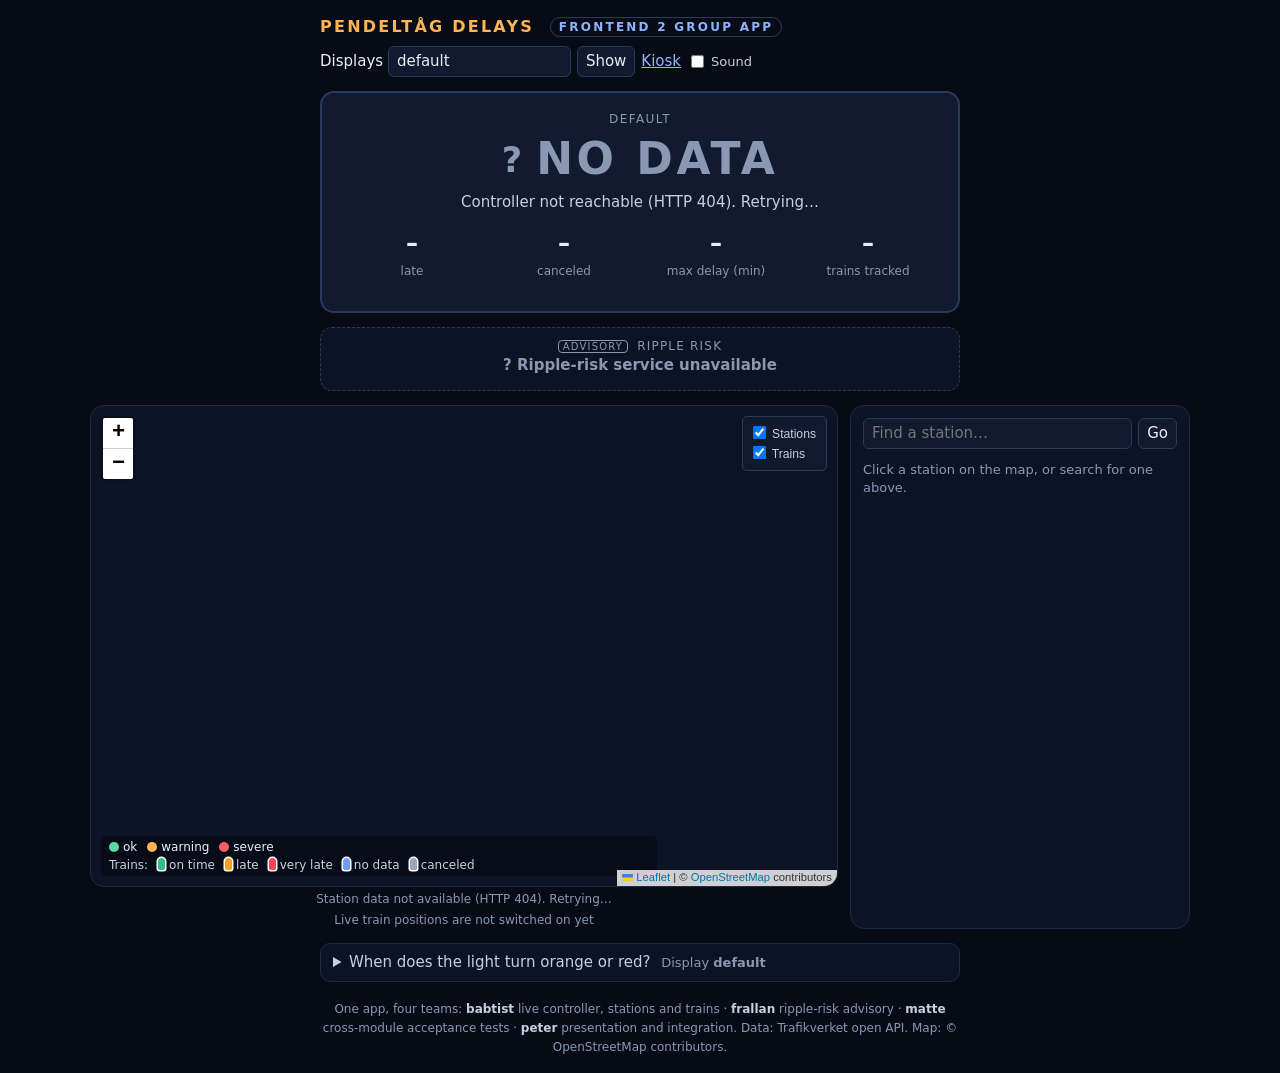
==== commit ebbb18e0: "peter: Station panel beside the map with search, and frallan's trend mounted in each card with our s" ====
--- a/board/public/colony/peter/index.html
+++ b/board/public/colony/peter/index.html
@@ -23,8 +23,23 @@
   <div id="grid"></div>
 
   <section id="mapSection">
-    <div id="map" role="region" aria-label="Map of commuter stations coloured by delay level"></div>
-    <div id="mapNote" class="map-note">Loading stations…</div>
+    <div class="map-row">
+      <div class="map-col">
+        <div id="map" role="region" aria-label="Map of commuter stations coloured by delay level"></div>
+        <div id="mapNote" class="map-note">Loading stations…</div>
+      </div>
+      <aside id="stationPanel" class="station-panel" aria-label="Selected station">
+        <form id="stationForm" class="sp-search" autocomplete="off" role="search">
+          <label for="stationSearch" class="sr-only">Find a station</label>
+          <input id="stationSearch" list="stationList" placeholder="Find a station…" maxlength="60">
+          <datalist id="stationList"></datalist>
+          <button>Go</button>
+        </form>
+        <p id="stationMiss" class="sp-note sp-err" hidden>No station with that name on this map.</p>
+        <div id="stationBody" aria-live="polite"></div>
+        <div id="stationFresh" class="sp-fresh"></div>
+      </aside>
+    </div>
   </section>
 
   <details id="settings">
@@ -54,4 +69,6 @@
 <script src="vendor/leaflet.js"></script>
 <script src="map.js"></script>
 <script src="trains.js"></script>
+<script src="station-panel.js"></script>
+<script src="trend-frallan.js"></script>
 </body></html>
--- a/board/public/colony/peter/style.css
+++ b/board/public/colony/peter/style.css
@@ -154,7 +154,7 @@
 .next-trains .np-minor { color: #3d4658; }
 
 /* Level scale on the card: green, orange, red with a marker at the current late count */
-.scale { margin: 14px auto 4px; max-width: 520px; padding-top: 22px; }
+.scale { margin: 14px auto 4px; width: 100%; max-width: 520px; padding-top: 22px; box-sizing: border-box; }
 .scale .segs { position: relative; display: flex; height: 22px; border-radius: 11px; overflow: visible; }
 .scale .seg { flex: 1; display: flex; align-items: center; justify-content: center; font-size: 11px; color: #0b1220; font-weight: 600; opacity: .55; }
 .scale .seg:first-child { border-radius: 11px 0 0 11px; } .scale .seg:nth-child(3) { border-radius: 0 11px 11px 0; }
@@ -163,7 +163,7 @@
 .scale .marker { position: absolute; top: -22px; transform: translateX(-50%); display: flex; flex-direction: column; align-items: center; pointer-events: none; }
 .scale .marker b { font-size: 12px; color: #fff; background: #0b1220; border: 1px solid #fff9; border-radius: 8px; padding: 0 6px; line-height: 16px; }
 .scale .marker::after { content: ''; width: 2px; height: 28px; background: #fff; margin-top: 1px; box-shadow: 0 0 3px #000; }
-body.kiosk:not(.wall) .scale { max-width: 70vw; } body.kiosk:not(.wall) .scale .segs { height: 4vmin; } body.kiosk:not(.wall) .scale .seg { font-size: 1.8vmin; }
+body.kiosk:not(.wall) .scale { width: 90%; max-width: none; } body.kiosk:not(.wall) .scale .segs { height: 4vmin; } body.kiosk:not(.wall) .scale .seg { font-size: 1.8vmin; }
 body.wall .scale .seg span { display: none; }
 
 /* Threshold settings in plain words */
@@ -177,3 +177,30 @@
 .pv { font-size: 12px; padding: 3px 8px; border-radius: 6px; color: #0b1220; }
 .pv-ok { background: #5fd7a7; } .pv-warning { background: #ffb454; } .pv-severe { background: #ff5c6c; }
 .save-row { margin-left: 30px; display: flex; gap: 10px; align-items: center; }
+
+/* Station panel beside the map (below it on narrow screens) */
+.map-row { display: grid; grid-template-columns: 1fr; gap: 12px; }
+@media (min-width: 1000px) {
+  body:not(.kiosk):not(.wall) #mapSection { width: min(1100px, calc(100vw - 32px)); position: relative; left: 50%; transform: translateX(-50%); }
+  body:not(.kiosk):not(.wall) .map-row { grid-template-columns: minmax(0, 1fr) 340px; }
+}
+body.kiosk .station-panel { display: none; }
+.station-panel { background: #0c1324; border: 1px solid #1d2a45; border-radius: 14px; padding: 12px; display: flex; flex-direction: column; min-height: 200px; max-height: 520px; overflow: auto; }
+.sp-search { display: flex; gap: 6px; }
+.sp-search input { flex: 1; min-width: 0; }
+.sp-head { display: flex; align-items: center; justify-content: space-between; gap: 8px; margin-top: 12px; }
+.sp-head h3 { margin: 0; font-size: 18px; color: #e9eef7; }
+.sp-badge { font-size: 12px; font-weight: 700; padding: 2px 8px; border-radius: 10px; color: #0b1220; white-space: nowrap; }
+.sp-ok { background: #5fd7a7; } .sp-warning { background: #ffb454; } .sp-severe { background: #ff5c6c; } .sp-unknown { background: #8a98b3; }
+.sp-sum { margin: 4px 0 8px; font-size: 13px; color: #8a98b3; }
+.sp-note { font-size: 13px; color: #8a98b3; margin: 12px 0 0; }
+.sp-err { color: #ffb454; }
+.sp-fresh { margin-top: auto; padding-top: 8px; font-size: 11px; color: #8a98b3; }
+.sp-fresh.stale { color: #ffb454; }
+.sp-table { font-size: 13px; }
+.sp-table th { color: #8a98b3; }
+.sp-table td { border-top-color: #1d2a45; color: #c7d0e0; }
+.sp-table td s { color: #8a98b3; }
+.sp-table .np-ok { color: #5fd7a7; } .sp-table .np-minor { color: #c7d0e0; }
+.sp-table .np-late { color: #ffb454; } .sp-table .np-sev, .sp-table .np-can { color: #ff5c6c; }
+.frallan-trend-host { margin-top: 12px; }
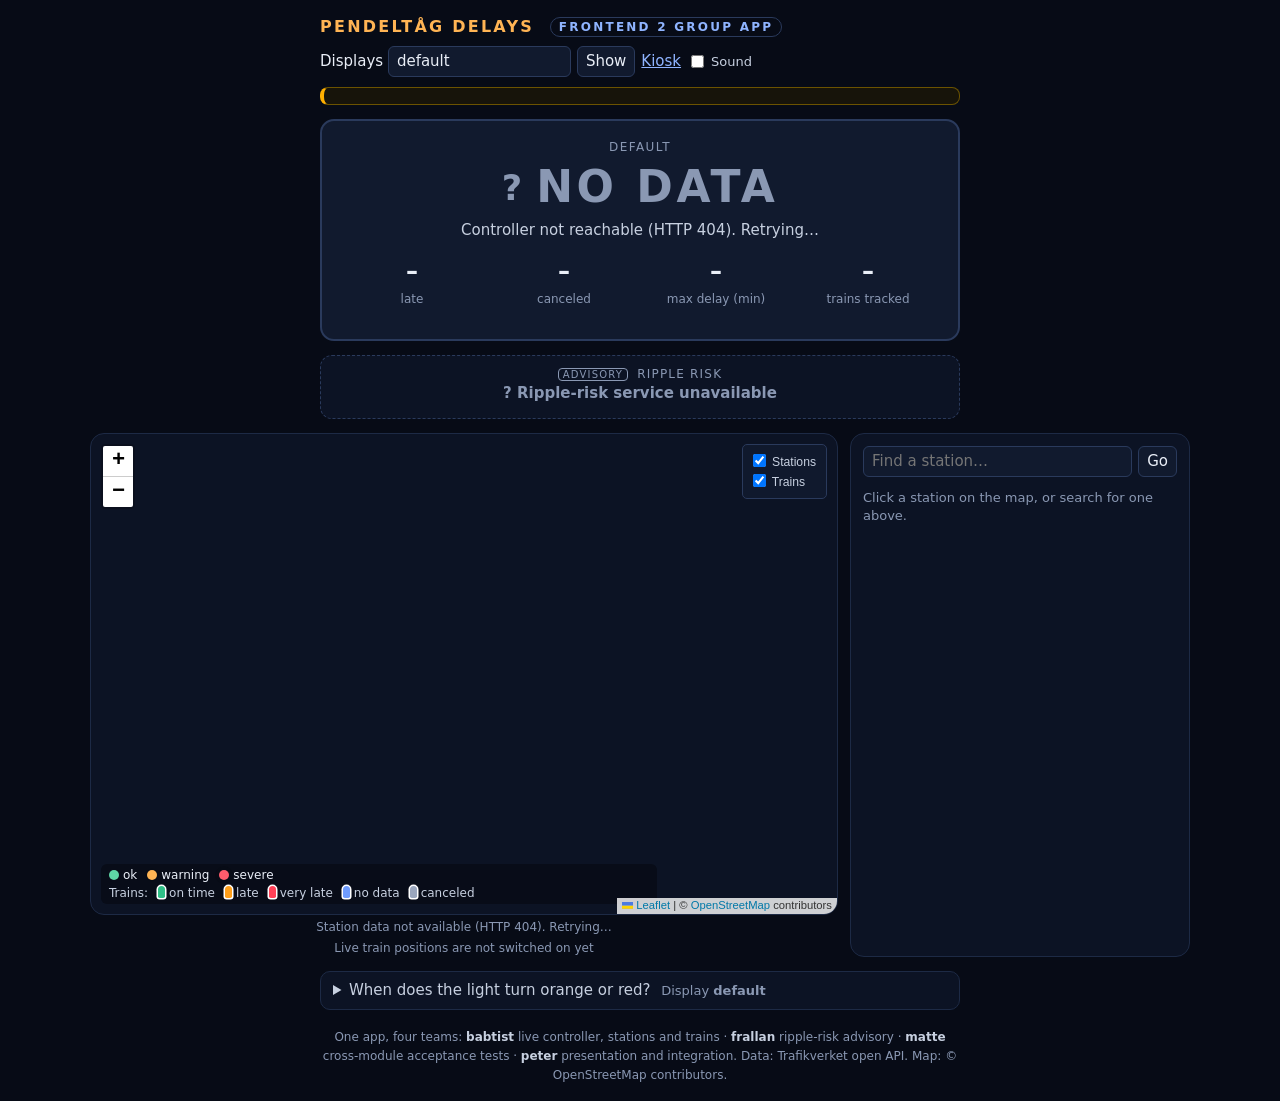
==== commit 2753c10a: "peter: Station notices: strip in the group app, block in the station panel, banner on the departure " ====
--- a/board/public/colony/peter/index.html
+++ b/board/public/colony/peter/index.html
@@ -17,6 +17,7 @@
       <label class="sound" title="Beep when a display's level rises. Kiosk: add sound=1 to the URL."><input type="checkbox" id="sound"> Sound</label>
     </form>
   </header>
+  <section id="noticeStrip" class="notice-strip" hidden aria-label="Station notices"></section>
   <div id="announcer" class="sr-only" role="alert"></div>
   <div id="soundHint" class="sound-hint" hidden>Click anywhere to enable sound alerts</div>
 
@@ -69,6 +70,7 @@
 <script src="vendor/leaflet.js"></script>
 <script src="map.js"></script>
 <script src="trains.js"></script>
+<script src="notices.js"></script>
 <script src="station-panel.js"></script>
 <script src="trend-frallan.js"></script>
 </body></html>
--- a/board/public/colony/peter/style.css
+++ b/board/public/colony/peter/style.css
@@ -204,3 +204,27 @@
 .sp-table .np-ok { color: #5fd7a7; } .sp-table .np-minor { color: #c7d0e0; }
 .sp-table .np-late { color: #ffb454; } .sp-table .np-sev, .sp-table .np-can { color: #ff5c6c; }
 .frallan-trend-host { margin-top: 12px; }
+.sp-board { display: inline-block; margin: 2px 0 8px; font-size: 13px; color: #ffb000; }
+.sp-track { text-align: center; font-weight: 700; }
+.sp-moved { background: #ffb000; color: #000; border-radius: 3px; }
+.sp-table tr.sp-has-info td { border-bottom: 0; }
+.sp-info td { font-size: 12px; color: #e8c37a; padding-top: 0; }
+.sp-moved-badge { background: #ffb000; color: #000; padding: 0 4px; border-radius: 3px; }
+.notice-strip {
+  display: flex; gap: 10px; align-items: baseline; flex-wrap: wrap; margin: 10px 0; padding: 8px 12px;
+  border: 1px solid #6b5300; border-left: 4px solid #ffb000; border-radius: 8px; background: #17140a; color: #f3e2b5; font-size: 14px;
+}
+.notice-strip.ns-has-high { border-left-color: #ff5a4e; }
+.notice-strip ul { list-style: none; margin: 0; padding: 0; flex: 1 1 400px; }
+.notice-strip li { margin: 2px 0; }
+.notice-strip details { flex-basis: 100%; }
+.notice-strip summary { cursor: pointer; color: #ffb000; font-size: 13px; }
+.ns-label { font-size: 11px; letter-spacing: 0.12em; text-transform: uppercase; color: #ffb000; font-weight: 700; }
+.ns-where { font-weight: 700; color: #ffd27a; }
+.ns-where::after { content: ':'; }
+.ns-high { color: #ffb4ad; }
+.ns-low { opacity: 0.8; }
+.sp-notices { list-style: none; margin: 6px 0 10px; padding: 8px 10px; border-left: 3px solid #ffb000; background: #17140a; border-radius: 4px; font-size: 13px; color: #f3e2b5; }
+.sp-notices li + li { margin-top: 4px; }
+.sp-notices .ns-high { border-left: 0; color: #ffb4ad; font-weight: 600; }
+body.kiosk .notice-strip { font-size: 1.8vmin; }
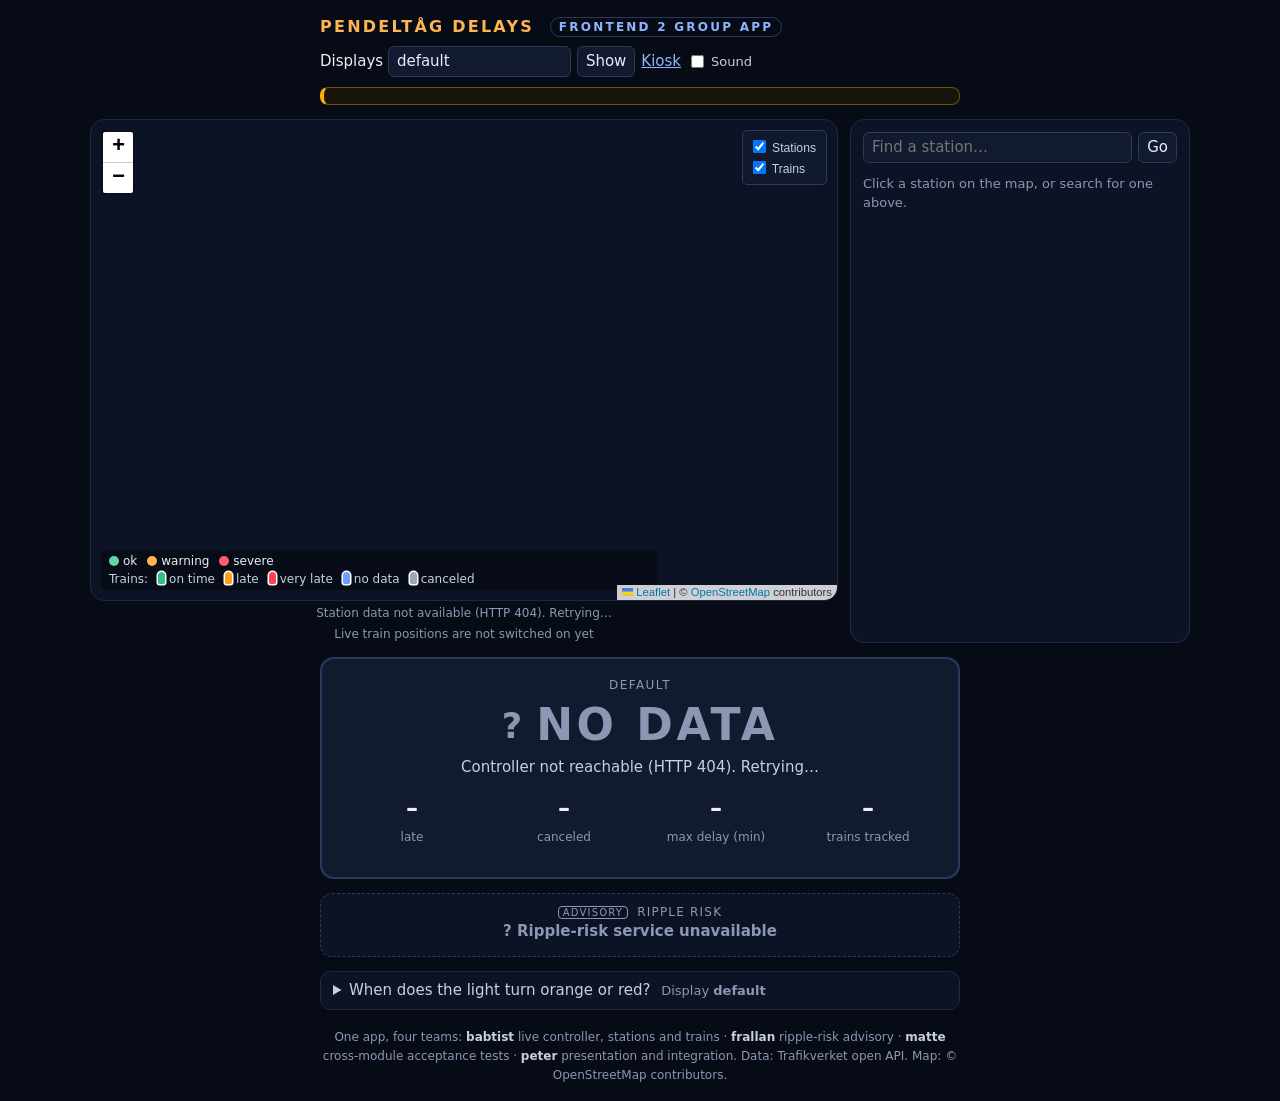
==== commit 161e6e21: "peter: Map and station panel first in the group app; kiosk keeps cards left, map right" ====
--- a/board/public/colony/peter/index.html
+++ b/board/public/colony/peter/index.html
@@ -21,8 +21,6 @@
   <div id="announcer" class="sr-only" role="alert"></div>
   <div id="soundHint" class="sound-hint" hidden>Click anywhere to enable sound alerts</div>
 
-  <div id="grid"></div>
-
   <section id="mapSection">
     <div class="map-row">
       <div class="map-col">
@@ -42,6 +40,9 @@
       </aside>
     </div>
   </section>
+
+  <div id="grid"></div>
+
 
   <details id="settings">
     <summary>When does the light turn orange or red? <span class="for">Display <b id="settingsFor"></b></span></summary>
--- a/board/public/colony/peter/style.css
+++ b/board/public/colony/peter/style.css
@@ -228,3 +228,7 @@
 .sp-notices li + li { margin-top: 4px; }
 .sp-notices .ns-high { border-left: 0; color: #ffb4ad; font-weight: 600; }
 body.kiosk .notice-strip { font-size: 1.8vmin; }
+/* Map and station panel come first in the page; kiosk keeps cards left, map right, notices across the top. */
+#mapSection { margin-top: 14px; }
+body.kiosk:not(.wall) #mapSection { order: 1; margin-top: 0; }
+body.kiosk:not(.wall) #noticeStrip { order: -1; grid-column: 1 / -1; margin: 0; }
